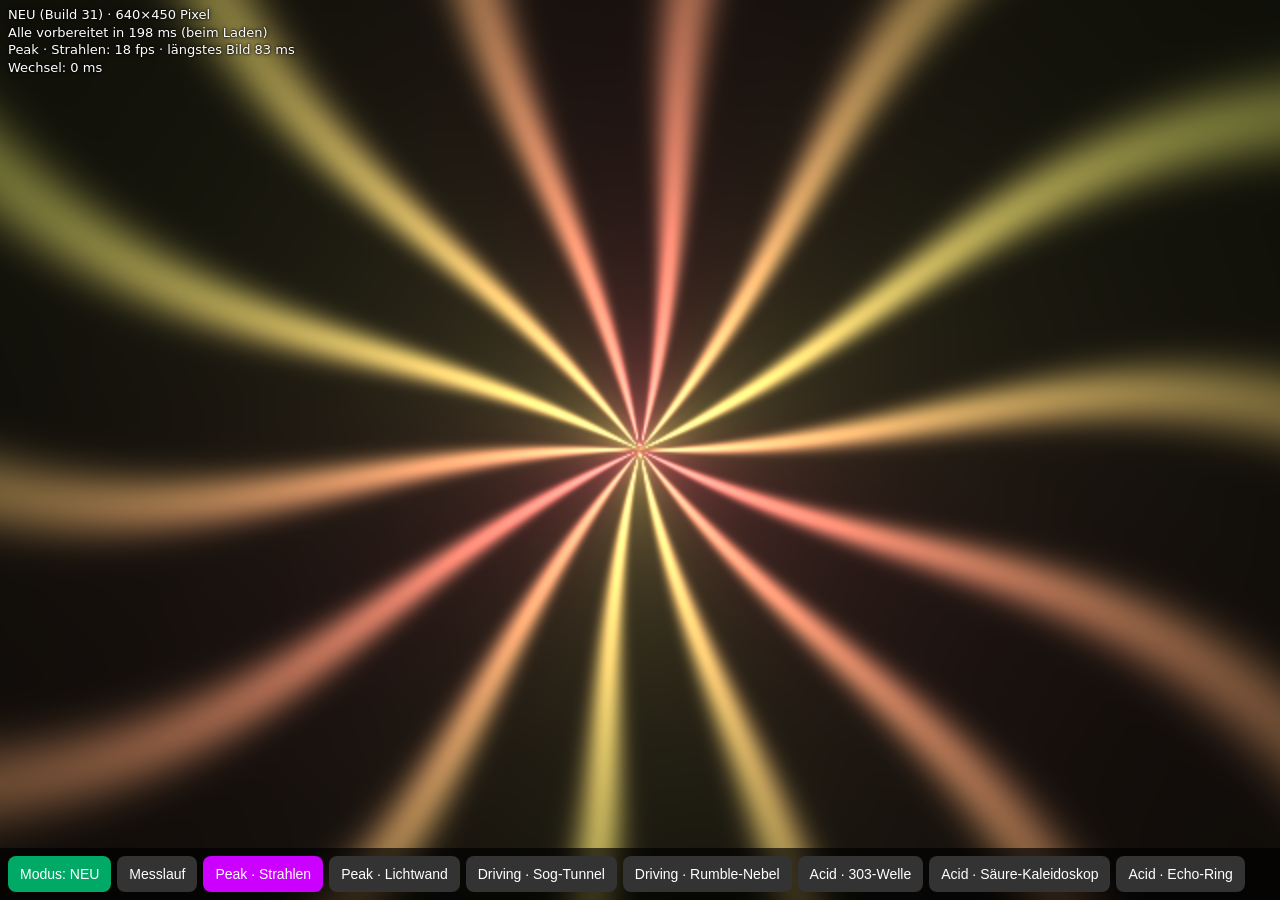
==== shader-test.html @ 4a27a31d "Build 31: Eigene Shader schneller - Echo-Ring: Leuchten auf Zwischenbild in halber Größe (ca. 4,5 st" ====
<!doctype html>
<html lang="de">
<head>
<meta charset="utf-8">
<meta name="viewport" content="width=device-width,initial-scale=1,viewport-fit=cover">
<title>Shader-Test</title>
<style>
  html,body{margin:0;height:100%;background:#000;color:#fff;font:14px system-ui;overflow:hidden}
  canvas{position:fixed;inset:0;width:100vw;height:100vh;display:block}
  #bar{position:fixed;left:0;right:0;bottom:0;display:flex;flex-wrap:wrap;gap:6px;padding:8px 8px calc(8px + env(safe-area-inset-bottom));background:#000a}
  button{padding:10px 12px;border:0;border-radius:8px;background:#333;color:#fff;font-size:14px}
  button.on{background:#c0f}
  button.mode{background:#0a6}
  button.mode.alt{background:#a40}
  #info{position:fixed;top:calc(6px + env(safe-area-inset-top));left:8px;right:8px;font-size:13px;line-height:1.35;white-space:pre-wrap;text-shadow:0 0 4px #000,0 0 2px #000}
</style>
</head>
<body>
<canvas id="c"></canvas>
<div id="info"></div>
<div id="bar"></div>
<script src="acid-shader.js"></script>
<script>
// Modus: "neu" (Spar-Tricks an) oder "alt" (wie Build 30). Umschalten lädt die Seite neu,
// damit jeder Modus frisch startet (sonst sieht man das Ruckeln beim ersten Wechsel nicht).
var ALT = /[?&]alt\b/.test(location.search);
var cv = document.getElementById('c'), bar = document.getElementById('bar'), info = document.getElementById('info');
// Gleiche Größe wie im Visualizer: Bildschirm-Pixel, höchstens 2K an der langen Seite, davon die Hälfte
function fit(){
  var dpr = window.devicePixelRatio || 1, cw = innerWidth, ch = innerHeight;
  var sc = Math.min(dpr, 2560 / Math.max(cw, ch)) * 0.5;
  cv.width = Math.max(2, Math.round(cw * sc)); cv.height = Math.max(2, Math.round(ch * sc));
}
fit(); addEventListener('resize', fit);
var pl = new AcidShaderPlayer(cv, { fast: !ALT });
var warmMs = ALT ? 0 : pl.warmAll();       // neu: alle Shader gleich beim Laden vorbereiten

var cur = ACID_SHADERS[0].id, worst = 0, worstShown = 0, lastMs = 0, frames = 0, t0 = performance.now(), fps = 0;
var spike = '';            // Ruckler beim letzten Wechsel
var run = null, results = [];
window.__status = { errors: pl.errors, frames: 0, fps: 0, mode: ALT ? 'alt' : 'neu', results: results, warmMs: warmMs };

var mb = document.createElement('button');
mb.className = 'mode' + (ALT ? ' alt' : ''); mb.textContent = ALT ? 'Modus: ALT' : 'Modus: NEU';
mb.onclick = function(){ location.search = ALT ? '' : '?alt'; };
bar.appendChild(mb);
var rb = document.createElement('button'); rb.textContent = 'Messlauf';
rb.onclick = function(){ startRun(); };
bar.appendChild(rb);
ACID_SHADERS.forEach(function(s){
  var b = document.createElement('button'); b.textContent = s.name;
  b.onclick = function(){ run = null; select(s.id); };
  b.id = 'b-' + s.id; bar.appendChild(b);
});
function nameOf(id){ for (var i = 0; i < ACID_SHADERS.length; i++) if (ACID_SHADERS[i].id === id) return ACID_SHADERS[i].name; return id; }
function select(id){
  var a = performance.now();
  var ok = pl.use(id); cur = id;
  pl.draw(state(a / 1000));         // gleich ein Bild zeichnen, damit die Zeit für den Wechsel stimmt
  pl.gl.finish();
  var ms = performance.now() - a;
  spike = 'Wechsel: ' + Math.round(ms) + ' ms' + (ms > 34 ? '  ← Ruckler (' + Math.round(ms / 16.7) + ' Bilder weg)' : '');
  [].forEach.call(bar.children, function(b){ if (b.id) b.className = (b.id === 'b-' + id) ? 'on' : ''; });
  frames = 0; t0 = performance.now(); worst = 0;
  if (!ok) spike = 'FEHLER ' + id + ': ' + pl.errors[id];
}
// Messlauf: jeder Shader 5 s, die ersten 1 s zählen nicht (Einschwingen)
function startRun(){ results.length = 0; run = { i: 0, t: performance.now(), n: 0, worst: 0 }; select(ACID_SHADERS[0].id); }
function runStep(ms, dt){
  if (!run) return;
  var el = ms - run.t;
  if (el > 1000) { run.n++; if (dt > run.worst) run.worst = dt; }
  if (el > 5000) {
    results.push({ name: ACID_SHADERS[run.i].name, fps: Math.round(run.n * 1000 / (el - 1000)), worst: Math.round(run.worst) });
    run.i++;
    if (run.i >= ACID_SHADERS.length) { run = null; return; }
    run.t = performance.now(); run.n = 0; run.worst = 0; select(ACID_SHADERS[run.i].id);
  }
}
// künstlicher Takt: 140 BPM
function state(t){
  var bps = 140/60, ph = (t*bps) % 1, barph = (t*bps/4) % 1;
  var beat = Math.pow(1 - ph, 3), bark = Math.pow(1 - barph, 4);
  return { time:t, bass:0.4+0.5*beat, mid:0.5+0.4*Math.sin(t*0.9), treb:0.3+0.3*Math.sin(t*7.0),
           beat:beat, bar:bark, build:Math.max(0, Math.sin(t*0.15)), hue:(t*0.02)%1, flash:1 };
}
select(cur);
function frame(ms){
  var dt = lastMs ? ms - lastMs : 16; lastMs = ms;
  if (dt > worst) worst = dt;
  pl.draw(state(ms/1000));
  frames++; window.__status.frames = frames;
  runStep(ms, dt);
  if (ms - t0 > 1000){
    fps = Math.round(frames*1000/(ms-t0)); window.__status.fps = fps; worstShown = Math.round(worst);
    frames = 0; t0 = ms; worst = 0;
  }
  var txt = (ALT ? 'ALT (wie Build 30)' : 'NEU (Build 31)') + ' · ' + cv.width + '×' + cv.height + ' Pixel\n' +
            (ALT ? '' : 'Alle vorbereitet in ' + Math.round(warmMs) + ' ms (beim Laden)\n') +
            nameOf(cur) + ': ' + fps + ' fps · längstes Bild ' + worstShown + ' ms\n' + spike;
  if (run) txt += '\nMesslauf ' + (run.i + 1) + '/' + ACID_SHADERS.length + ' …';
  if (results.length) txt += '\n\nErgebnis ' + (ALT ? 'ALT' : 'NEU') + ':\n' + results.map(function(r){ return r.name + ': ' + r.fps + ' fps (längstes ' + r.worst + ' ms)'; }).join('\n');
  if (info.textContent !== txt) info.textContent = txt;
  requestAnimationFrame(frame);
}
requestAnimationFrame(frame);
</script>
</body>
</html>
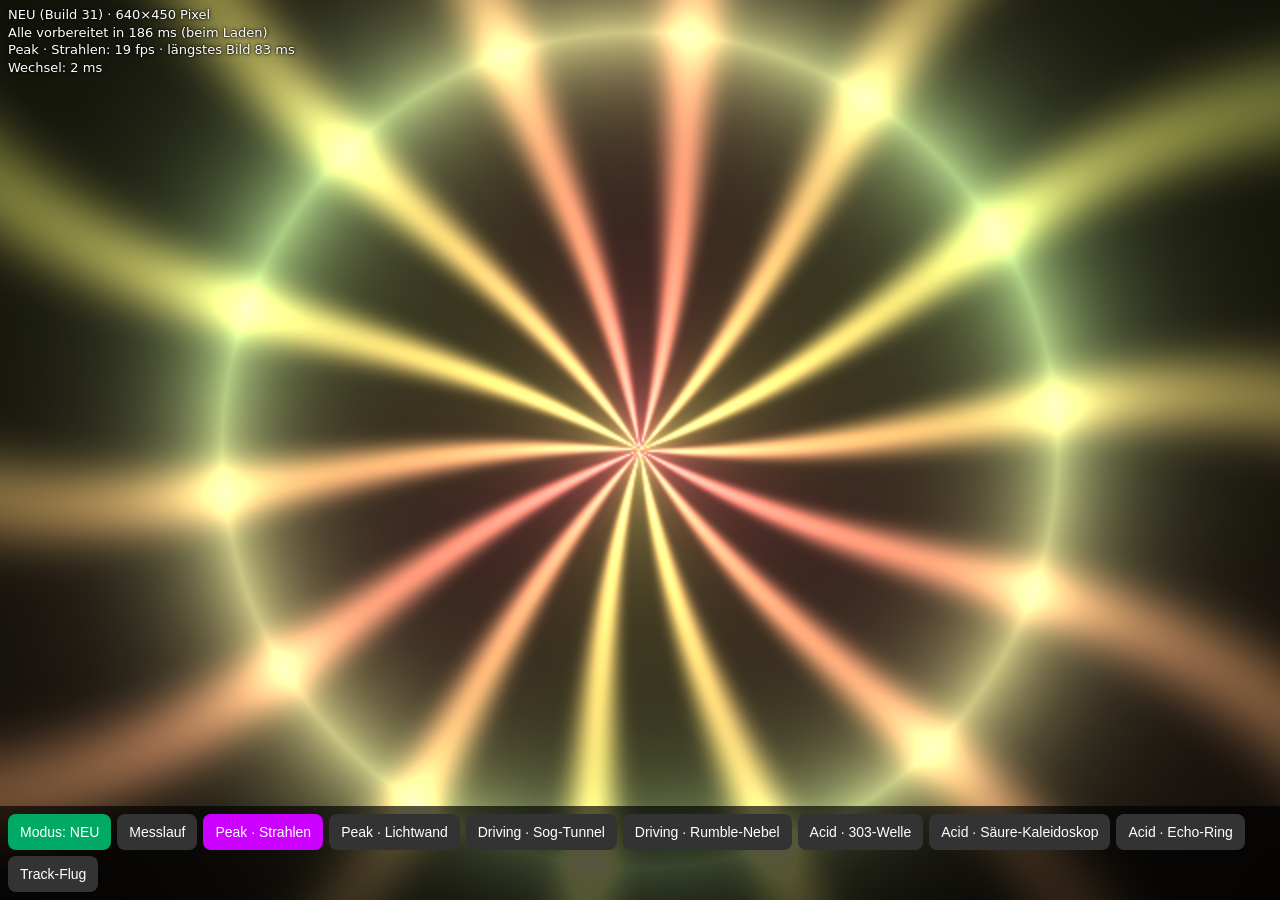
==== commit dc3b9a2d: "Testseite: Track-Flug mit künstlichem Track (140 BPM, Drop bei Takt 36) im Messlauf Der Messlauf zei" ====
--- a/shader-test.html
+++ b/shader-test.html
@@ -34,6 +34,27 @@
 fit(); addEventListener('resize', fit);
 var pl = new AcidShaderPlayer(cv, { fast: !ALT });
 var warmMs = ALT ? 0 : pl.warmAll();       // neu: alle Shader gleich beim Laden vorbereiten
+
+// Künstlicher Track für den Track-Flug (140 BPM, 2 Minuten = 70 Takte, Drop bei Takt 36), wiederholt sich. So misst der Messlauf den Track-Flug mit Daten wie in der App.
+var TA = (function(){
+  var bs = 60/140, bar = 4*bs, secBars = [['intro',0,8],['groove',8,24],['break',24,32],['buildup',32,36],['drop',36,52],['groove',52,64],['outro',64,70]];
+  var seed = 7, rnd = function(){ seed = (seed*1664525 + 1013904223) >>> 0; return seed/4294967296; };
+  var sections = secBars.map(function(x){ return { type:x[0], startBar:x[1], endBar:x[2], t0:x[1]*bar, t1:x[2]*bar }; });
+  var typeAt = function(b){ for (var i = 0; i < secBars.length; i++) if (b >= secBars[i][1] && b < secBars[i][2]) return secBars[i][0]; return 'outro'; };
+  var kA = [], onH = [], onM = [], b, q, ty;
+  for (b = 0; b < 280; b++) {
+    ty = typeAt(Math.floor(b/4));
+    kA.push(ty === 'break' ? 0 : (ty === 'buildup' && b % 4 !== 0) ? 0 : 0.9);
+    if (ty !== 'break') onH.push((b + 0.5)*bs, 0.7 + 0.3*rnd());
+    for (q = 0; q < 4; q++) {
+      if (ty === 'groove' || ty === 'drop') { if (rnd() < 0.3) onM.push((b + q/4)*bs, 0.3 + 0.7*rnd()); if (q % 2 === 1 && rnd() < 0.5) onH.push((b + q/4)*bs, 0.3 + 0.4*rnd()); }
+      else if (ty === 'break' && rnd() < 0.12) onM.push((b + q/4)*bs, 0.3 + 0.5*rnd());
+    }
+  }
+  return { grid: true, bpm: 140, beatS: bs, beat0: 0, barPhase: 0, duration: 70*bar, sections: sections, kA: kA, onH: onH, onM: onM };
+})();
+pl.setTrack(AcidShaderPlayer.buildTrack(TA), TA);
+var DROPS = TA.sections.filter(function(x){ return x.type === 'drop'; }).map(function(x){ return x.t0; });
 
 var cur = ACID_SHADERS[0].id, worst = 0, worstShown = 0, lastMs = 0, frames = 0, t0 = performance.now(), fps = 0;
 var spike = '';            // Ruckler beim letzten Wechsel
@@ -81,8 +102,11 @@
 function state(t){
   var bps = 140/60, ph = (t*bps) % 1, barph = (t*bps/4) % 1;
   var beat = Math.pow(1 - ph, 3), bark = Math.pow(1 - barph, 4);
+  var tt = t % TA.duration, dIn = 1e3, dSince = 1e3, i;                // Lage im künstlichen Track (für den Track-Flug)
+  for (i = 0; i < DROPS.length; i++) { if (DROPS[i] >= tt) { dIn = (DROPS[i] - tt)/TA.beatS; break; } dSince = (tt - DROPS[i])/TA.beatS; }
   return { time:t, bass:0.4+0.5*beat, mid:0.5+0.4*Math.sin(t*0.9), treb:0.3+0.3*Math.sin(t*7.0),
-           beat:beat, bar:bark, build:Math.max(0, Math.sin(t*0.15)), hue:(t*0.02)%1, flash:1 };
+           beat:beat, bar:bark, build:Math.max(0, Math.sin(t*0.15)), hue:(t*0.02)%1, flash:1,
+           nb:tt/TA.beatS, dropIn:dIn, sinceDrop:dSince };
 }
 select(cur);
 function frame(ms){
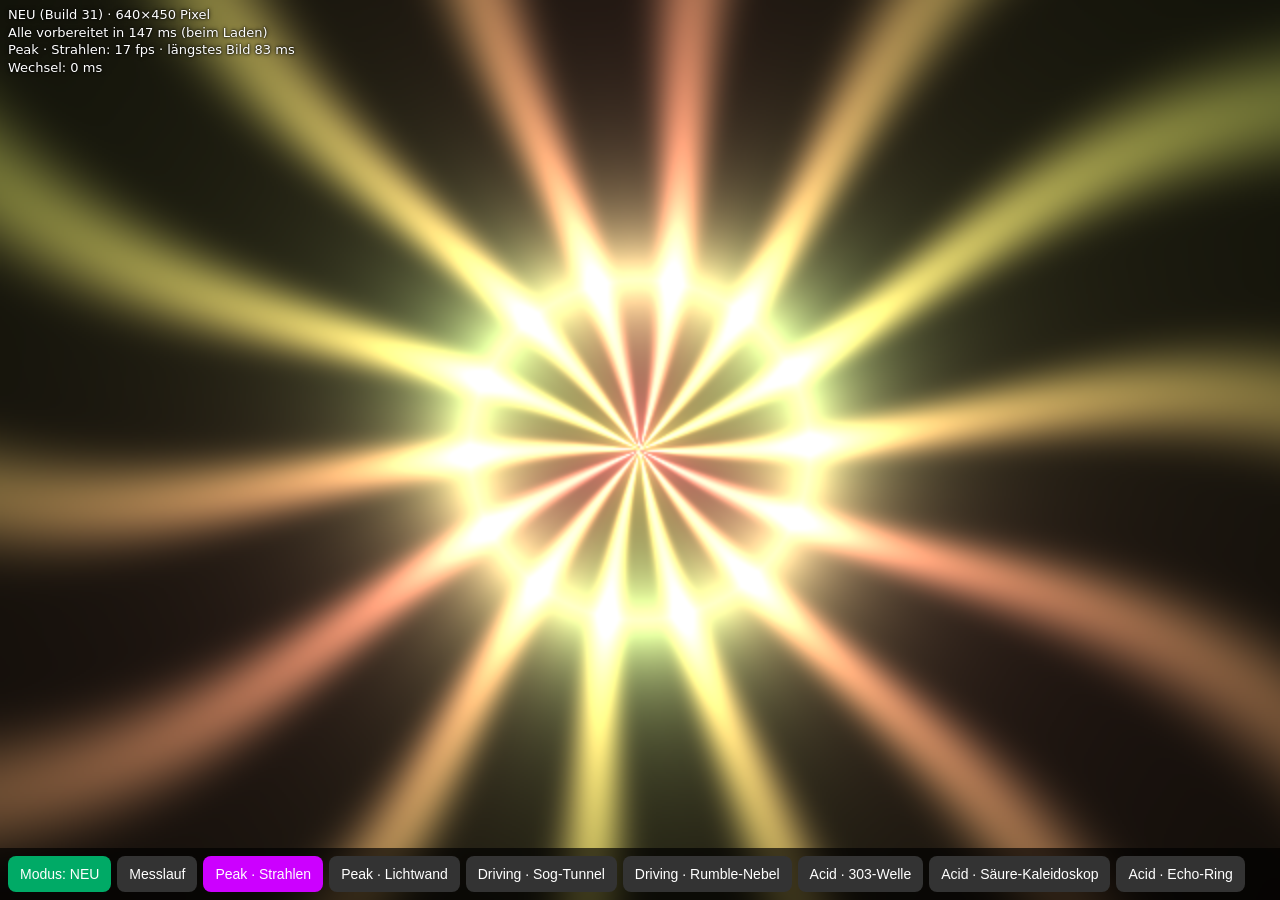
==== commit 4f763618: "Block C: Scan-Warteschlange, sparsame Dekodierung für lange Tracks, Track-Flug entfernt (Build 48) S" ====
--- a/shader-test.html
+++ b/shader-test.html
@@ -2,6 +2,7 @@
 <html lang="de">
 <head>
 <meta charset="utf-8">
+<link rel="icon" href="icon-192.png" type="image/png">
 <meta name="viewport" content="width=device-width,initial-scale=1,viewport-fit=cover">
 <title>Shader-Test</title>
 <style>
@@ -34,27 +35,6 @@
 fit(); addEventListener('resize', fit);
 var pl = new AcidShaderPlayer(cv, { fast: !ALT });
 var warmMs = ALT ? 0 : pl.warmAll();       // neu: alle Shader gleich beim Laden vorbereiten
-
-// Künstlicher Track für den Track-Flug (140 BPM, 2 Minuten = 70 Takte, Drop bei Takt 36), wiederholt sich. So misst der Messlauf den Track-Flug mit Daten wie in der App.
-var TA = (function(){
-  var bs = 60/140, bar = 4*bs, secBars = [['intro',0,8],['groove',8,24],['break',24,32],['buildup',32,36],['drop',36,52],['groove',52,64],['outro',64,70]];
-  var seed = 7, rnd = function(){ seed = (seed*1664525 + 1013904223) >>> 0; return seed/4294967296; };
-  var sections = secBars.map(function(x){ return { type:x[0], startBar:x[1], endBar:x[2], t0:x[1]*bar, t1:x[2]*bar }; });
-  var typeAt = function(b){ for (var i = 0; i < secBars.length; i++) if (b >= secBars[i][1] && b < secBars[i][2]) return secBars[i][0]; return 'outro'; };
-  var kA = [], onH = [], onM = [], b, q, ty;
-  for (b = 0; b < 280; b++) {
-    ty = typeAt(Math.floor(b/4));
-    kA.push(ty === 'break' ? 0 : (ty === 'buildup' && b % 4 !== 0) ? 0 : 0.9);
-    if (ty !== 'break') onH.push((b + 0.5)*bs, 0.7 + 0.3*rnd());
-    for (q = 0; q < 4; q++) {
-      if (ty === 'groove' || ty === 'drop') { if (rnd() < 0.3) onM.push((b + q/4)*bs, 0.3 + 0.7*rnd()); if (q % 2 === 1 && rnd() < 0.5) onH.push((b + q/4)*bs, 0.3 + 0.4*rnd()); }
-      else if (ty === 'break' && rnd() < 0.12) onM.push((b + q/4)*bs, 0.3 + 0.5*rnd());
-    }
-  }
-  return { grid: true, bpm: 140, beatS: bs, beat0: 0, barPhase: 0, duration: 70*bar, sections: sections, kA: kA, onH: onH, onM: onM };
-})();
-pl.setTrack(AcidShaderPlayer.buildTrack(TA), TA);
-var DROPS = TA.sections.filter(function(x){ return x.type === 'drop'; }).map(function(x){ return x.t0; });
 
 var cur = ACID_SHADERS[0].id, worst = 0, worstShown = 0, lastMs = 0, frames = 0, t0 = performance.now(), fps = 0;
 var spike = '';            // Ruckler beim letzten Wechsel
@@ -102,11 +82,8 @@
 function state(t){
   var bps = 140/60, ph = (t*bps) % 1, barph = (t*bps/4) % 1;
   var beat = Math.pow(1 - ph, 3), bark = Math.pow(1 - barph, 4);
-  var tt = t % TA.duration, dIn = 1e3, dSince = 1e3, i;                // Lage im künstlichen Track (für den Track-Flug)
-  for (i = 0; i < DROPS.length; i++) { if (DROPS[i] >= tt) { dIn = (DROPS[i] - tt)/TA.beatS; break; } dSince = (tt - DROPS[i])/TA.beatS; }
   return { time:t, bass:0.4+0.5*beat, mid:0.5+0.4*Math.sin(t*0.9), treb:0.3+0.3*Math.sin(t*7.0),
-           beat:beat, bar:bark, build:Math.max(0, Math.sin(t*0.15)), hue:(t*0.02)%1, flash:1,
-           nb:tt/TA.beatS, dropIn:dIn, sinceDrop:dSince };
+           beat:beat, bar:bark, build:Math.max(0, Math.sin(t*0.15)), hue:(t*0.02)%1, flash:1 };
 }
 select(cur);
 function frame(ms){
